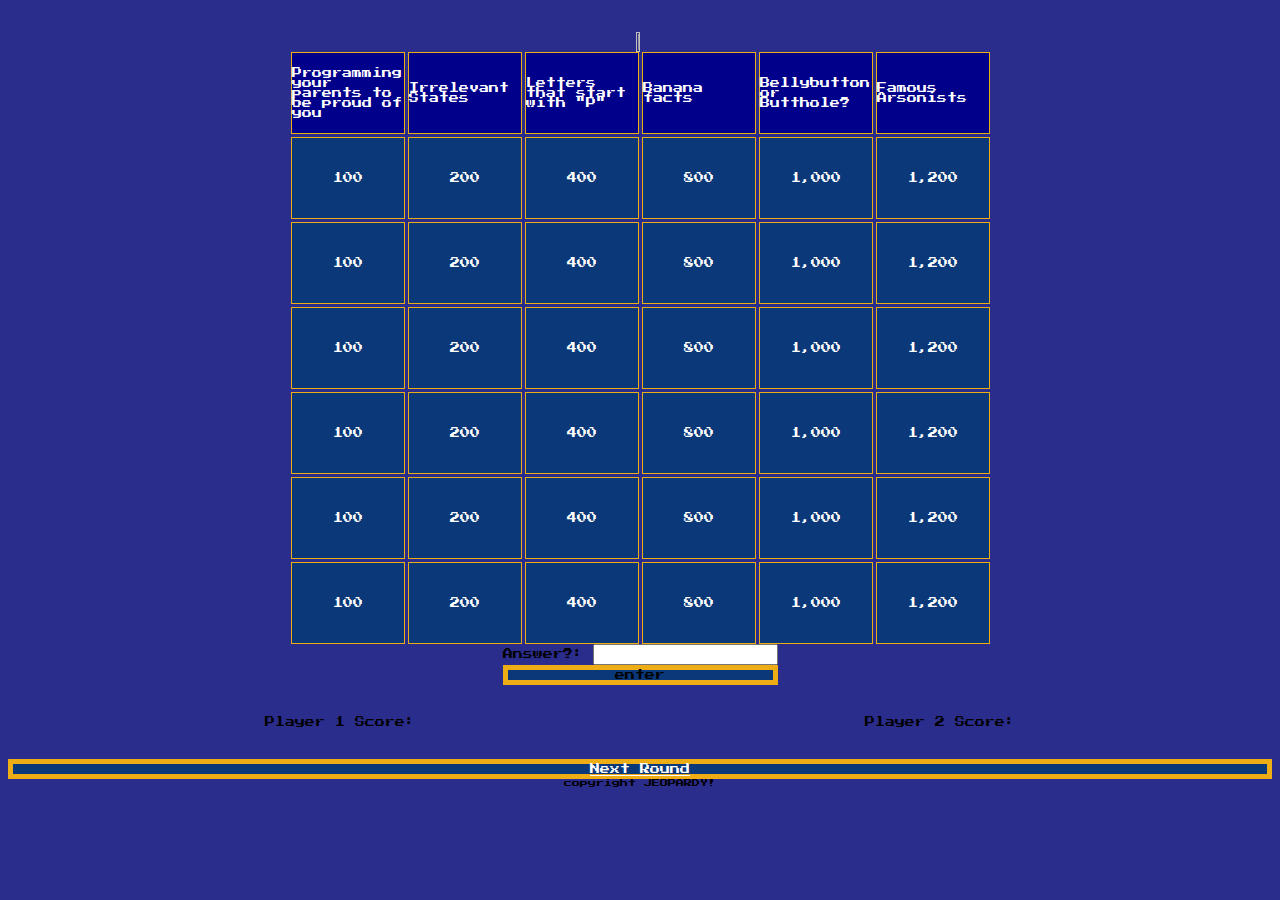
==== jeopardy.html @ 9356715e "initial commit" ====
<!DOCTYPE html>
<html lang="en">
  <head>
    <meta charset="UTF-8" />
    <meta http-equiv="X-UA-Compatible" content="IE=edge" />
    <meta name="viewport" content="width=device-width, initial-scale=1.0" />
    <link rel="stylesheet" href="style/style2.css" />
    <link
      href="https://fonts.googleapis.com/css2?family=Press+Start+2P&display=swap"
      rel="stylesheet"
    />
    <title>Document</title>
  </head>
  <body>
    <wrapper>
      <header>
        <div class="coverImg">
          <img src="images/logo.png" />
        </div>
      </header>
      <div class="gameGrid">
        <div class="categories">
          Programming your parents to be proud of you
        </div>
        <div class="categories">Irrelevant States</div>
        <div class="categories">Letters that start with "P"</div>
        <div class="categories">Banana facts</div>
        <div class="categories">Bellybutton or Butthole?</div>
        <div class="categories">Famous Arsonists</div>
        
        <div class="questions">100</div>
        <div class="questions">200</div>
        <div class="questions">400</div>
        <div class="questions">800</div>
        <div class="questions">1,000</div>
        <div class="questions">1,200</div>

        <div class="questions">100</div>
        <div class="questions">200</div>
        <div class="questions">400</div>
        <div class="questions">800</div>
        <div class="questions">1,000</div>
        <div class="questions">1,200</div>

        <div class="questions">100</div>
        <div class="questions">200</div>
        <div class="questions">400</div>
        <div class="questions">800</div>
        <div class="questions">1,000</div>
        <div class="questions">1,200</div>

        <div class="questions">100</div>
        <div class="questions">200</div>
        <div class="questions">400</div>
        <div class="questions">800</div>
        <div class="questions">1,000</div>
        <div class="questions">1,200</div>

        <div class="questions">100</div>
        <div class="questions">200</div>
        <div class="questions">400</div>
        <div class="questions">800</div>
        <div class="questions">1,000</div>
        <div class="questions">1,200</div>

        <div class="questions">100</div>
        <div class="questions">200</div>
        <div class="questions">400</div>
        <div class="questions">800</div>
        <div class="questions">1,000</div>
        <div class="questions">1,200</div>
      </div>
      <div class="input">
        <form>Answer?: <input type="text" name="Answer"</form>
        <div class="button">enter</div>
      </div>
    </wrapper>
    <div class="score">
      <div class="p1Score">Player 1 Score:</div>
      <div class="p2Score">Player 2 Score:</div>
    </div>
    <div class="skip">
      <div class="button">
        <a href="double-jeopardy.html">Next Round</a>
      </div>
    </div>
    <footer>copyright JEOPARDY!</footer>
  </body>
</html>
---- style/style2.css ----
body {
    background-color: rgba(43,45,141,255);
    font-family:'Press Start 2P', cursive;
    font-size: 10px;
    }

wrapper{
display: flex;
justify-content: center;
flex-direction: column;
align-items: center;
margin:2rem;
    }


h1{
font-size: 300%;
color: rgba(238,173,21,255);
font-family:'Press Start 2P', cursive;
    }

img{
width: 40%;
height:20%;
}

.coverImg{
display: flex;
justify-content: center;
    }

.button{
/* width:100px;
height: 75px; */
border: 2px solid #000;
background-color: rgb(10, 56, 120);
display:flex;
justify-content:center;
align-items: center;
border: solid 5px rgba(238,173,21,255);
transition: border-width 1.2s linear;
    }
        
.button:hover{
border-width: 10px;
color: rgba(238,173,21,255);
background-color: rgb(19, 95, 201);
    }
    a {
        color: white;
        }

.gameGrid {
display: grid;
grid-template-rows: repeat(6, 1fr);
grid-template-columns: repeat(6, 1fr);
grid-column-gap: 3px;
grid-row-gap: 3px;
color: white;
}

.questions {
width: 7rem;
height: 5rem;
border: 2px solid #000;
background-color: rgb(10, 56, 120);
border: solid 1px rgba(238,173,21,255);
transition: border-width 0.6s linear;

display:flex;
justify-content:center;
align-items: center;
}

.questions:hover {
border-width: 3px;
background-color: darkblue;
color:rgba(238,173,21,255);
    }
        
.categories {
width: 7rem;
height: 5rem;
border: 2px solid #000;
background-color: darkblue;
border: solid 1px rgba(238,173,21,255);

display:flex;
justify-content:center;
align-items: center;
    }

/* .p1Score {
display: flex;
justify-content: flex-start;
} */

/* .p2Score {
display: flex;
justify-content: flex-end;
    }  */

.score {
display:flex;
flex-direction: row;
justify-content: space-around;
margin: 2rem;
}

footer{
display: flex;
align-items: flex-end;
justify-content: center;
font-size: 8px;
    }
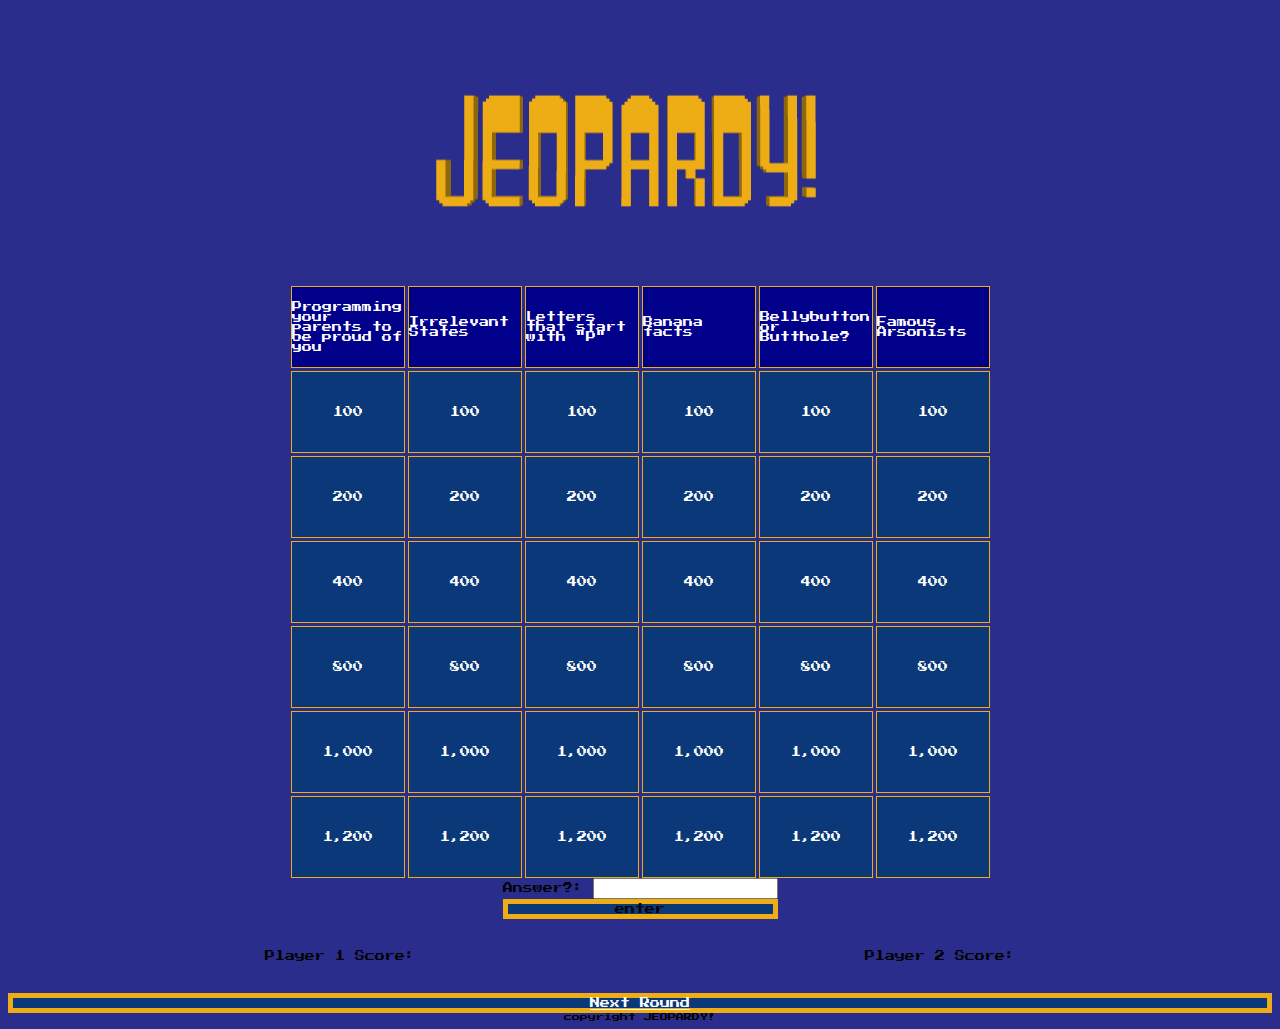
==== commit 0868f585: "aligned game boards properly and fixed image location" ====
--- a/jeopardy.html
+++ b/jeopardy.html
@@ -29,46 +29,48 @@
         <div class="categories">Famous Arsonists</div>
         
         <div class="questions">100</div>
+        <div class="questions">100</div>
+        <div class="questions">100</div>
+        <div class="questions">100</div>
+        <div class="questions">100</div>
+        <div class="questions">100</div>
+
         <div class="questions">200</div>
+        <div class="questions">200</div>
+        <div class="questions">200</div>
+        <div class="questions">200</div>
+        <div class="questions">200</div>
+        <div class="questions">200</div>
+
         <div class="questions">400</div>
+        <div class="questions">400</div>
+        <div class="questions">400</div>
+        <div class="questions">400</div>
+        <div class="questions">400</div>
+        <div class="questions">400</div>
+
         <div class="questions">800</div>
+        <div class="questions">800</div>
+        <div class="questions">800</div>
+        <div class="questions">800</div>
+        <div class="questions">800</div>
+        <div class="questions">800</div>
+
         <div class="questions">1,000</div>
+        <div class="questions">1,000</div>
+        <div class="questions">1,000</div>
+        <div class="questions">1,000</div>
+        <div class="questions">1,000</div>
+        <div class="questions">1,000</div>
+
+        <div class="questions">1,200</div>
+        <div class="questions">1,200</div>
+        <div class="questions">1,200</div>
+        <div class="questions">1,200</div>
+        <div class="questions">1,200</div>
         <div class="questions">1,200</div>
 
-        <div class="questions">100</div>
-        <div class="questions">200</div>
-        <div class="questions">400</div>
-        <div class="questions">800</div>
-        <div class="questions">1,000</div>
-        <div class="questions">1,200</div>
 
-        <div class="questions">100</div>
-        <div class="questions">200</div>
-        <div class="questions">400</div>
-        <div class="questions">800</div>
-        <div class="questions">1,000</div>
-        <div class="questions">1,200</div>
-
-        <div class="questions">100</div>
-        <div class="questions">200</div>
-        <div class="questions">400</div>
-        <div class="questions">800</div>
-        <div class="questions">1,000</div>
-        <div class="questions">1,200</div>
-
-        <div class="questions">100</div>
-        <div class="questions">200</div>
-        <div class="questions">400</div>
-        <div class="questions">800</div>
-        <div class="questions">1,000</div>
-        <div class="questions">1,200</div>
-
-        <div class="questions">100</div>
-        <div class="questions">200</div>
-        <div class="questions">400</div>
-        <div class="questions">800</div>
-        <div class="questions">1,000</div>
-        <div class="questions">1,200</div>
       </div>
       <div class="input">
         <form>Answer?: <input type="text" name="Answer"</form>
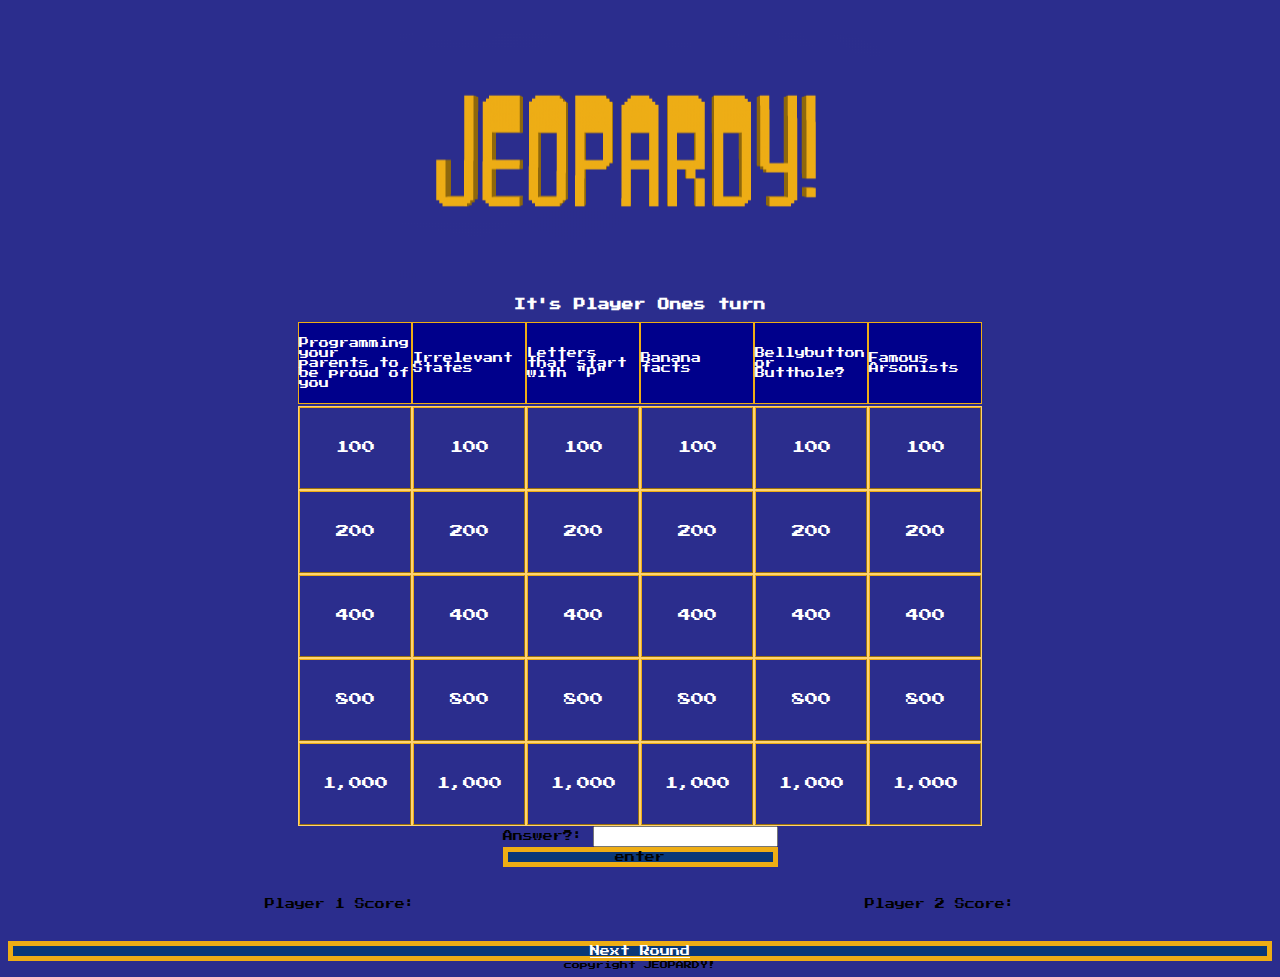
==== commit 1709efe5: "categories changed and fixed gross button animations" ====
--- a/jeopardy.html
+++ b/jeopardy.html
@@ -18,62 +18,63 @@
           <img src="images/logo.png" />
         </div>
       </header>
+      <h3 id="notification"></h3>
       <div class="gameGrid">
-        <div class="categories">
+        <!-- <div id="categories"> -->
+        <div id="category1">
           Programming your parents to be proud of you
         </div>
-        <div class="categories">Irrelevant States</div>
-        <div class="categories">Letters that start with "P"</div>
-        <div class="categories">Banana facts</div>
-        <div class="categories">Bellybutton or Butthole?</div>
-        <div class="categories">Famous Arsonists</div>
-        
-        <div class="questions">100</div>
-        <div class="questions">100</div>
-        <div class="questions">100</div>
-        <div class="questions">100</div>
-        <div class="questions">100</div>
-        <div class="questions">100</div>
+        <div id="category2">Irrelevant States</div>
+        <div id="category3">Letters that start with "P"</div>
+        <div id="category4">Banana facts</div>
+        <div id="category5">Bellybutton or Butthole?</div>
+        <div id="category6">Famous Arsonists</div>
+        <!-- </div> -->
+        <button class="displayQ"><div id="questions1">100</div></button>
+        <button class="displayQ"><div id="questions2">100</div></button>
+        <button class="displayQ"><div id="questions3">100</div></button>
+        <button class="displayQ"><div id="questions4">100</div></button>
+        <button class="displayQ"><div id="questions5">100</div></button>
+        <button class="displayQ"><div id="questions6">100</div></button>
 
-        <div class="questions">200</div>
-        <div class="questions">200</div>
-        <div class="questions">200</div>
-        <div class="questions">200</div>
-        <div class="questions">200</div>
-        <div class="questions">200</div>
+        <button class="displayQ"><div id="questions1">200</div></button>
+        <button class="displayQ"><div id="questions2">200</div></button>
+        <button class="displayQ"><div id="questions3">200</div></button>
+        <button class="displayQ"><div id="questions4">200</div></button>
+        <button class="displayQ"><div id="questions5">200</div></button>
+        <button class="displayQ"><div id="questions6">200</div></button>
 
-        <div class="questions">400</div>
-        <div class="questions">400</div>
-        <div class="questions">400</div>
-        <div class="questions">400</div>
-        <div class="questions">400</div>
-        <div class="questions">400</div>
+        <button class="displayQ"><div id="questions1">400</div></button>
+        <button class="displayQ"><div id="questions2">400</div></button>
+        <button class="displayQ"><div id="questions3">400</div></button>
+        <button class="displayQ"><div id="questions4">400</div></button>
+        <button class="displayQ"><div id="questions5">400</div></button>
+        <button class="displayQ"><div id="questions6">400</div></button>
 
-        <div class="questions">800</div>
-        <div class="questions">800</div>
-        <div class="questions">800</div>
-        <div class="questions">800</div>
-        <div class="questions">800</div>
-        <div class="questions">800</div>
+        <button class="displayQ"><div id="questions1">800</div></button>
+        <button class="displayQ"><div id="questions2">800</div></button>
+        <button class="displayQ"><div id="questions3">800</div></button>
+        <button class="displayQ"><div id="questions4">800</div></button>
+        <button class="displayQ"><div id="questions5">800</div></button>
+        <button class="displayQ"><div id="questions6">800</div></button>
 
-        <div class="questions">1,000</div>
-        <div class="questions">1,000</div>
-        <div class="questions">1,000</div>
-        <div class="questions">1,000</div>
-        <div class="questions">1,000</div>
-        <div class="questions">1,000</div>
-
-        <div class="questions">1,200</div>
-        <div class="questions">1,200</div>
-        <div class="questions">1,200</div>
-        <div class="questions">1,200</div>
-        <div class="questions">1,200</div>
-        <div class="questions">1,200</div>
+        <button class="displayQ"><div id="questions1">1,000</div></button>
+        <button class="displayQ"><div id="questions2">1,000</div></button>
+        <button class="displayQ"><div id="questions3">1,000</div></button>
+        <button class="displayQ"><div id="questions4">1,000</div></button>
+        <button class="displayQ"><div id="questions5">1,000</div></button>
+        <button class="displayQ"><div id="questions6">1,000</div></button>
 
 
+        <!-- </div> -->
       </div>
       <div class="input">
-        <form>Answer?: <input type="text" name="Answer"</form>
+        <form>
+          <label for="Answer">
+            Answer?: 
+          </label>
+          <input type="text" name="Answer">
+        </form>
         <div class="button">enter</div>
       </div>
     </wrapper>
@@ -88,4 +89,6 @@
     </div>
     <footer>copyright JEOPARDY!</footer>
   </body>
+  <script src="script/index.js"></script>
+
 </html>
--- a/style/style2.css
+++ b/style/style2.css
@@ -54,31 +54,34 @@
 display: grid;
 grid-template-rows: repeat(6, 1fr);
 grid-template-columns: repeat(6, 1fr);
-grid-column-gap: 3px;
-grid-row-gap: 3px;
 color: white;
 }
 
-.questions {
-width: 7rem;
+#questions1, #questions2, #questions3, #questions4, #questions5, #questions6 {
+/* width: 7rem; */
 height: 5rem;
-border: 2px solid #000;
-background-color: rgb(10, 56, 120);
+background-color: rgba(43,45,141,255);
 border: solid 1px rgba(238,173,21,255);
-transition: border-width 0.6s linear;
+border-style: outset;
+transition: border-width 0.6s;
+font-family:'Press Start 2P', cursive;
+color: white;
 
 display:flex;
 justify-content:center;
 align-items: center;
 }
 
-.questions:hover {
+#questions1:hover, #questions2:hover, #questions3:hover, #questions4:hover, #questions5:hover, #questions6:hover {
 border-width: 3px;
 background-color: darkblue;
 color:rgba(238,173,21,255);
+
     }
+
+
         
-.categories {
+#category1, #category2, #category3, #category4, #category5, #category6 {
 width: 7rem;
 height: 5rem;
 border: 2px solid #000;
@@ -89,16 +92,6 @@
 justify-content:center;
 align-items: center;
     }
-
-/* .p1Score {
-display: flex;
-justify-content: flex-start;
-} */
-
-/* .p2Score {
-display: flex;
-justify-content: flex-end;
-    }  */
 
 .score {
 display:flex;
@@ -113,4 +106,19 @@
 justify-content: center;
 font-size: 8px;
     }
-            +            
+#notification {
+color:white;
+}
+
+.displayQ {
+background-color: rgba(43,45,141,255);
+padding: 0px 0px;
+border: solid 1px rgb(255, 212, 112);
+
+}
+
+
+
+
+
